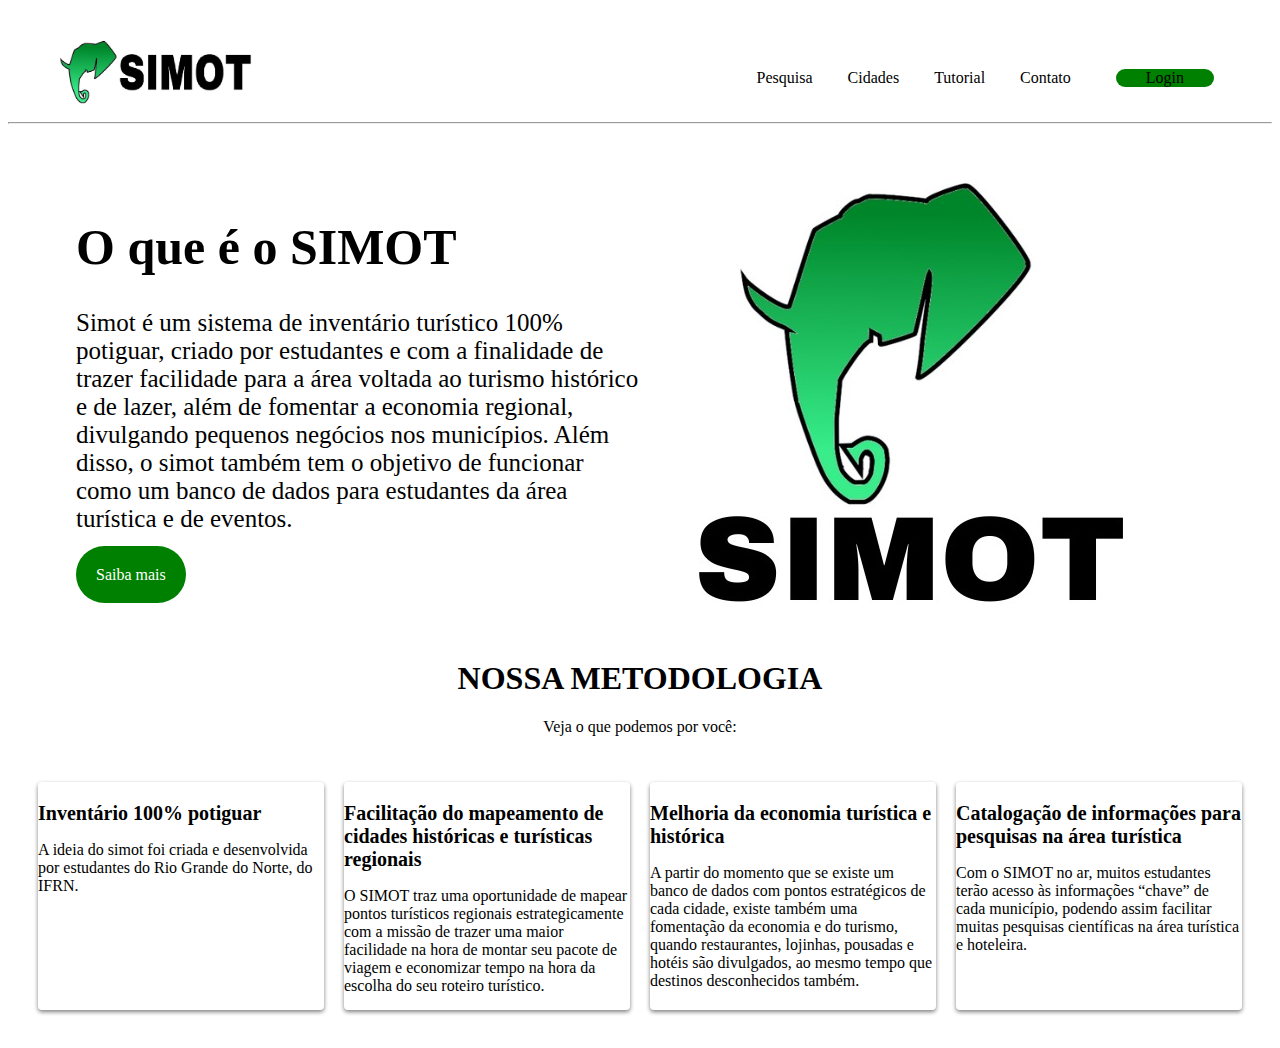
==== index.html @ f3b5767b "primeira atualização" ====
<!DOCTYPE html>
<html>
<head>
    <meta charset='utf-8'>
    <meta http-equiv='X-UA-Compatible' content='IE=edge'>
    <title>SIMOT - 2023</title>
    <meta name='viewport' content='width=device-width, initial-scale=1'>
    <link rel='stylesheet' href='https://cdn-uicons.flaticon.com/uicons-solid-straight/css/uicons-solid-straight.css'>
    <link rel='stylesheet' href='https://cdn-uicons.flaticon.com/uicons-regular-straight/css/uicons-regular-straight.css'>
    <link rel='stylesheet' href='https://cdn-uicons.flaticon.com/uicons-solid-rounded/css/uicons-solid-rounded.css'>
    <link rel='stylesheet' href='https://cdn-uicons.flaticon.com/uicons-regular-rounded/css/uicons-regular-rounded.css'>
    <link rel='stylesheet' type='text/css' media='screen' href='style.css'>
    <script src='main.js'></script>
</head>
<body>
    <nav>
        <div class="logo">
            <a href=""><img src="imagens/logosimot01.jpeg" width="200"></a>
          </div>
        <ul class="menu">
          <li><a href="#">Pesquisa</a></li>
          <li><a href="#">Cidades</a></li>
          <li><a href="#">Tutorial</a></li>
          <li><a href="#">Contato</a></li>
          <li id="login"><a href="#">Login</a></li>
        </ul>
      </nav>
      <hr>

      <div class="container">
        <div class="text">
          <h1>O que é o SIMOT</h1>
          <p>
            Simot é um sistema de inventário turístico 100% potiguar, criado por estudantes e com a finalidade de trazer facilidade para a área voltada ao turismo histórico e de lazer, além de fomentar a economia regional, divulgando pequenos negócios nos municípios.
             Além disso, o simot também tem o objetivo de funcionar como um banco de dados para estudantes da área turística e de eventos.
          </p>
          <a href="#">Saiba mais</a>
        </div>
        <div class="image">
          <img src="imagens/logosimot.jpeg" alt="Imagem">
        </div>
      </div>

      <div class="card-inicio">
        <h1>NOSSA METODOLOGIA</h1>
        <p>Veja o que podemos por você:</p>
    </div>
      <div class="card-content">
        <div class="card">
            <i class="fi fi-ss-republican"></i>
          <h3 class="card-title">Inventário 100% potiguar</h3>
          <p class="card-text">A ideia do simot foi criada e desenvolvida por estudantes do Rio Grande do Norte, do IFRN.</p>
        </div>

        <div class="card">
            <i class="fi fi-rs-map-marker"></i>
          <h3 class="card-title">Facilitação do mapeamento de cidades históricas e turísticas regionais</h3>
          <p class="card-text">O SIMOT traz uma oportunidade de mapear pontos turísticos regionais estrategicamente com a missão de trazer uma maior facilidade na hora de montar seu pacote de viagem e economizar tempo na hora da escolha do seu roteiro turístico.</p>
        </div>

        <div class="card">
            <i class="fi fi-sr-hand-holding-usd"></i>
          <h3 class="card-title">Melhoria da economia turística e histórica</h3>
          <p class="card-text">A partir do momento que se existe um banco de dados com pontos estratégicos de cada cidade, existe também uma fomentação da economia e do turismo, quando restaurantes, lojinhas, pousadas e hotéis são divulgados, ao mesmo tempo que destinos desconhecidos também.
        </p>
        </div>

        <div class="card">
            <i class="fi fi-rr-list-check"></i>
          <h3 class="card-title">Catalogação de informações para pesquisas na área turística</h3>
          <p class="card-text">Com o SIMOT no ar, muitos estudantes terão acesso às informações “chave” de cada município, podendo assim facilitar muitas pesquisas científicas na área turística e hoteleira.</p>
        </div>
      </div>
      
</body>
</html>
---- style.css ----
nav {
    background-color: #fff;
    display: flex;
    justify-content: space-between;
    align-items: center;
    padding: 0 48px;
  }
  
  .logo a {
    color: #000;
    font-size: 24px;
    text-decoration: none;
  }

  .logo img {
    margin-top: 30px;
  }
  
  .menu {
    list-style: none;
    display: flex;
    margin-top: 50px;
    padding: 10px;
    font-size: 16px;
  }
  
  .menu li {
    margin-right: 15px;
  }
  
  .menu li a {
    color: #000;
    text-decoration: none;
    transition: color 0.3s ease;
    padding: 0 10px;
    
  }

  #login {
    background-color: #008000;
    border-radius: 100px;
    padding: 0 20px;
    margin: 0 0 0 20px;
    color: #000;
  }
  
  .menu li a:hover {
    color: #f1f1f1;
  }

  /*Corpo de texto*/
  .container {
    display: flex;
    align-items: center;
    padding: 0 48px;
    font-size: 25px;
  }
  
  .text {
    flex: 1;
    padding: 20px;
  }

  .text a {
    text-decoration: none;
    background-color: #008000;
    border-radius: 100px;
    padding: 20px;
    color: #fff;
    font-size: 16px;
  }

  .text a:hover {
    color: #444;
  }
  
  .image {
    flex: 1;
  }
  
  .image img {
    max-width: 100%;
    height: auto;
    left: 50px;
  }

  /*Cards*/

  .card-inicio {
    text-align: center;
  }

  .card-content {
    padding: 20px;
    display: flex;
    flex-wrap: wrap;
  }

  .card {
    width: calc(25% - 20px);
    margin: 10px;
    background-color: #fff;
    box-shadow: 0 2px 4px grey;
    border-radius: 4px;
    overflow: hidden;
  }
  
  .card-title {
    font-size: 20px;
    margin-bottom: 10px;
  }
  
  .card-text {
    margin-bottom: 15px;
  }
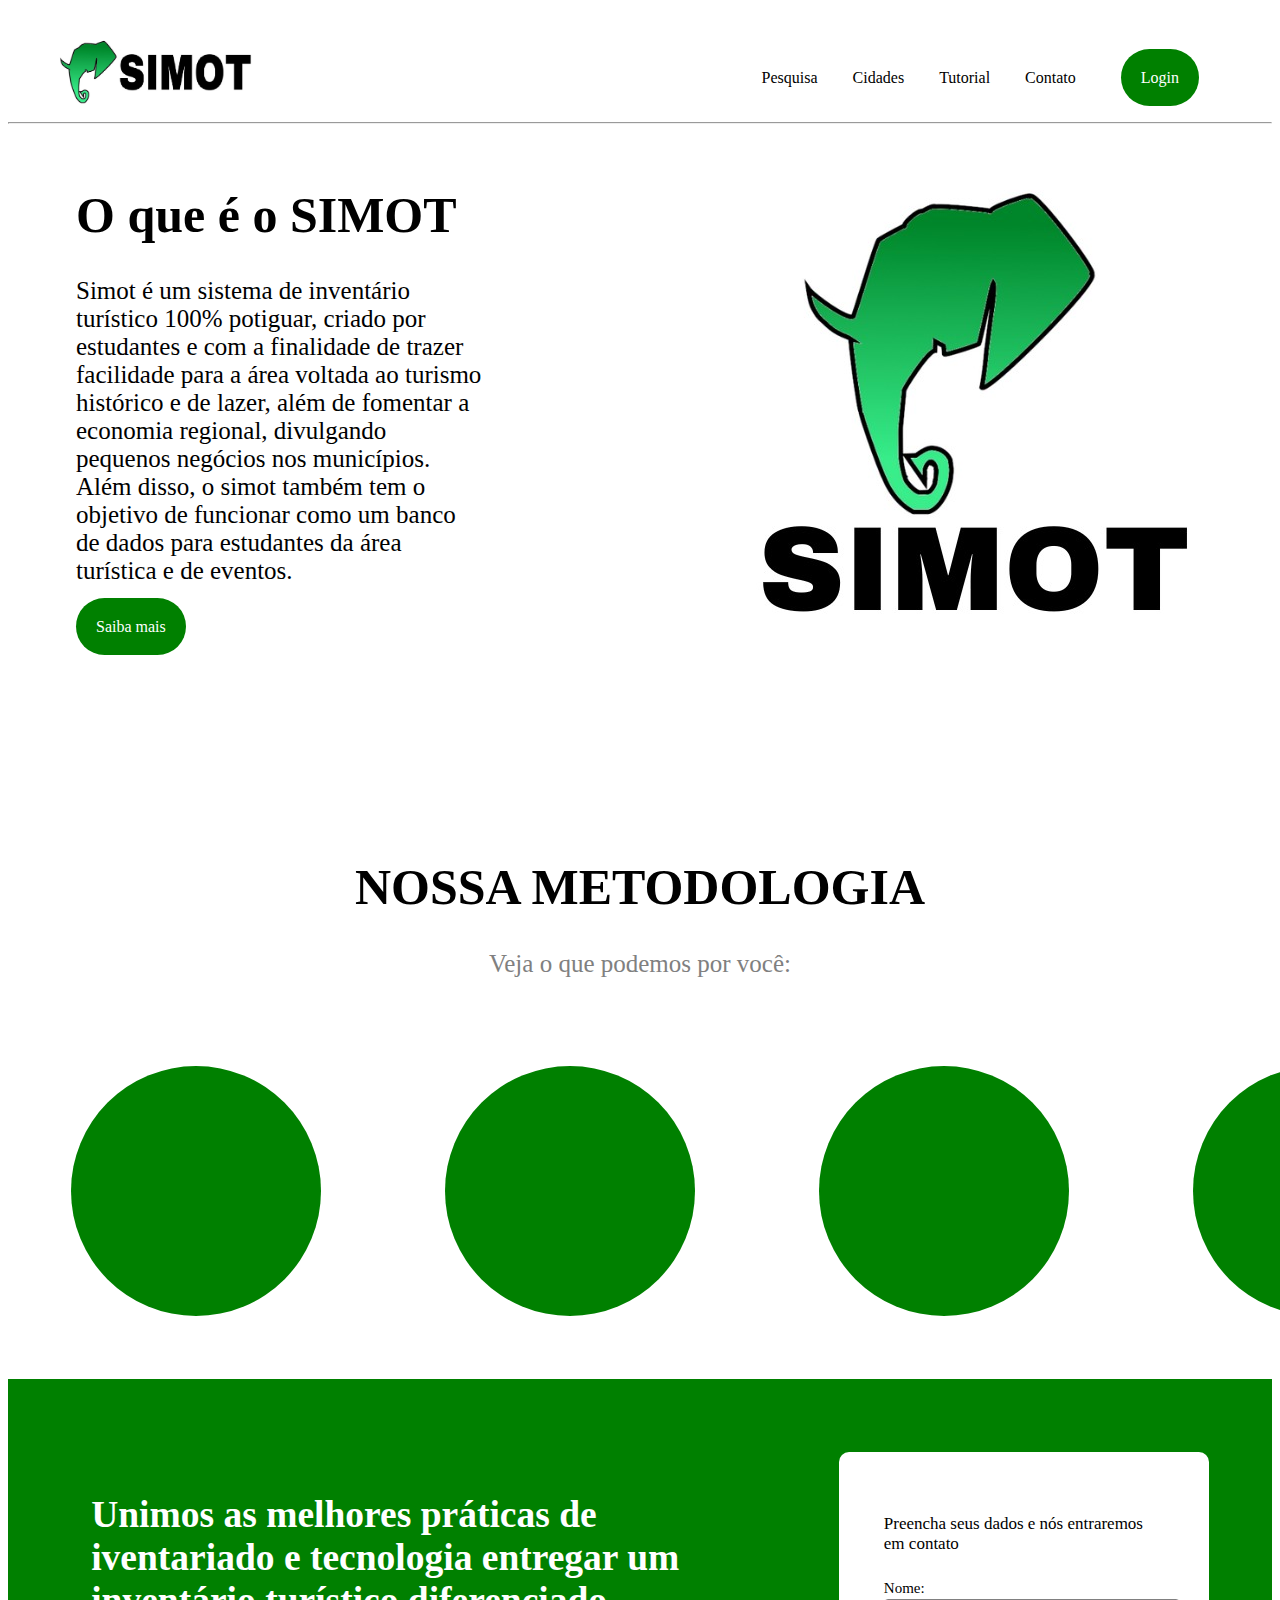
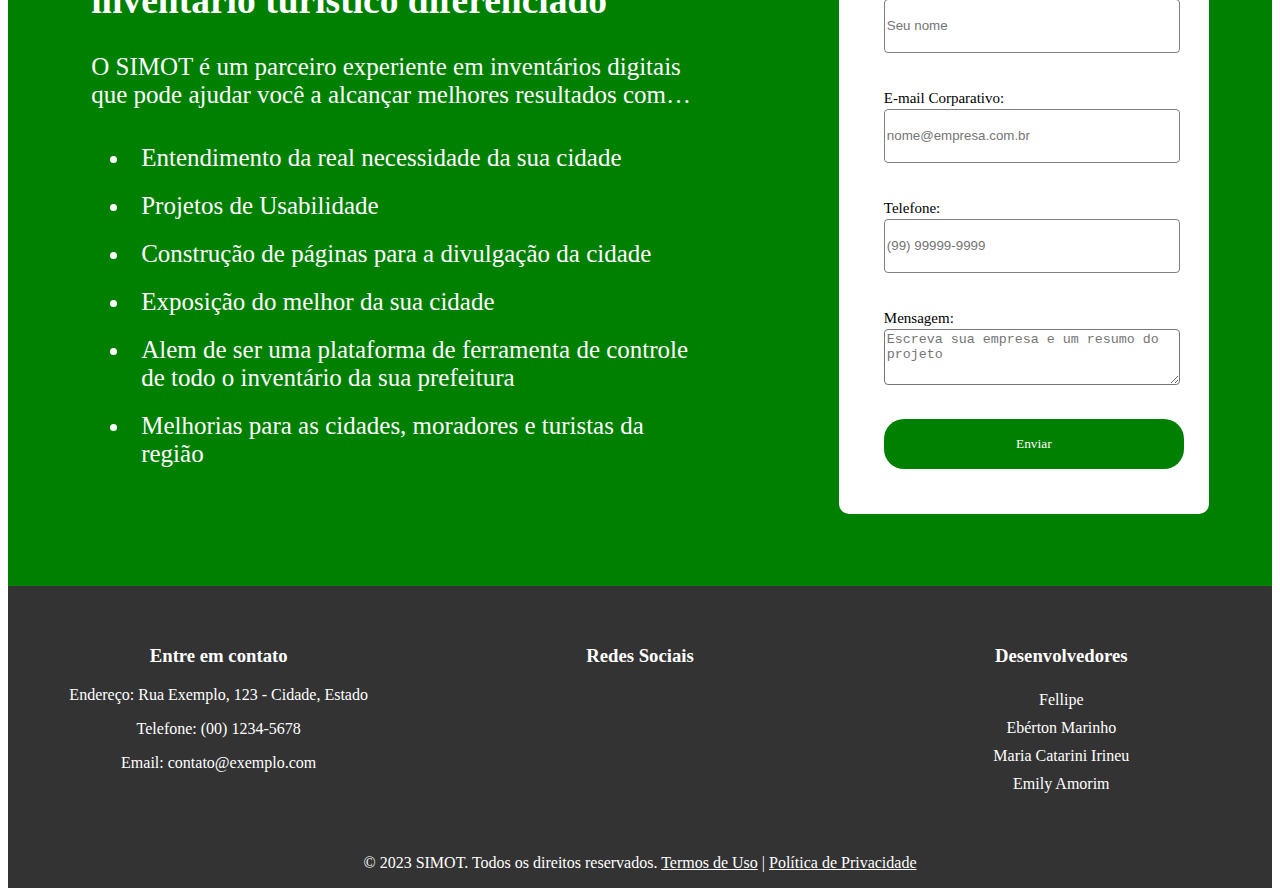
==== commit 860cc51f: "Atualização" ====
--- a/index.html
+++ b/index.html
@@ -9,6 +9,10 @@
     <link rel='stylesheet' href='https://cdn-uicons.flaticon.com/uicons-regular-straight/css/uicons-regular-straight.css'>
     <link rel='stylesheet' href='https://cdn-uicons.flaticon.com/uicons-solid-rounded/css/uicons-solid-rounded.css'>
     <link rel='stylesheet' href='https://cdn-uicons.flaticon.com/uicons-regular-rounded/css/uicons-regular-rounded.css'>
+    <link rel='stylesheet' href='https://cdn-uicons.flaticon.com/uicons-brands/css/uicons-brands.css'>
+    <link rel='stylesheet' href='https://cdn-uicons.flaticon.com/uicons-brands/css/uicons-brands.css'>
+    <link rel='stylesheet' href='https://cdn-uicons.flaticon.com/uicons-brands/css/uicons-brands.css'>
+    <link rel='stylesheet' href='https://cdn-uicons.flaticon.com/uicons-brands/css/uicons-brands.css'>
     <link rel='stylesheet' type='text/css' media='screen' href='style.css'>
     <script src='main.js'></script>
 </head>
@@ -45,32 +49,122 @@
         <h1>NOSSA METODOLOGIA</h1>
         <p>Veja o que podemos por você:</p>
     </div>
-      <div class="card-content">
-        <div class="card">
+
+    <table>
+      <tr>
+        <td>
+          <div class="card">
             <i class="fi fi-ss-republican"></i>
-          <h3 class="card-title">Inventário 100% potiguar</h3>
-          <p class="card-text">A ideia do simot foi criada e desenvolvida por estudantes do Rio Grande do Norte, do IFRN.</p>
+            <div class="card-content">
+              <h3 class="card-title">Inventário 100% potiguar</h3>
+              <p class="card-text">A ideia do simot foi criada e desenvolvida por estudantes do Rio Grande do Norte, do IFRN.</p>
+            </div>
+          </div>
+        </td>
+
+        <td>
+          <div class="card">
+            <i class="fi fi-rs-map-marker"></i>
+            <div class="card-content">
+              <h3 class="card-title">Facilitação do mapeamento de cidades históricas e turísticas regionais</h3>
+              <p class="card-text">O SIMOT traz uma oportunidade de mapear pontos turísticos regionais estrategicamente com a missão de trazer uma maior facilidade na hora de montar seu pacote de viagem e economizar tempo na hora da escolha do seu roteiro turístico.</p>
+            </div>
+          </div>
+        </td>
+
+        <td>
+          <div class="card">
+            <i class="fi fi-sr-hand-holding-usd"></i>
+            <div class="card-content">
+              <h3 class="card-title">Melhoria da economia turística e histórica</h3>
+          <p class="card-text">A partir do momento que se existe um banco de dados com pontos estratégicos de cada cidade, existe também uma fomentação da economia e do turismo, quando restaurantes, lojinhas, pousadas e hotéis são divulgados, ao mesmo tempo que destinos desconhecidos também.
+        </p>
+            </div>
+          </div>
+        </td>
+
+        <td>
+          <div class="card">
+            <i class="fi fi-rr-list-check"></i>
+            <div class="card-content">
+              <h3 class="card-title">Catalogação de informações para pesquisas na área turística</h3>
+          <p class="card-text">Com o SIMOT no ar, muitos estudantes terão acesso às informações “chave” de cada município, podendo assim facilitar muitas pesquisas científicas na área turística e hoteleira.</p>
+            </div>
+          </div>
+        </td>
+      </tr>
+    </table>
+
+    <div class="container2">
+      <div class="text2">
+        <h2>Unimos as melhores práticas de iventariado e tecnologia entregar um inventário turístico diferenciado</h2>
+        <p>O SIMOT é um parceiro experiente em inventários digitais que pode ajudar você a alcançar melhores resultados com…</p>
+        <ul class="lista">
+          <li>Entendimento da real necessidade da sua cidade</li>
+          <li>Projetos de Usabilidade</li>
+          <li>Construção de páginas para a divulgação da cidade</li>
+          <li>Exposição do melhor da sua cidade</li>
+          <li>Alem de ser uma plataforma de ferramenta de controle de todo o inventário da sua prefeitura</li>
+          <li>Melhorias para as cidades, moradores e turistas da região</li>
+        </ul>
+      </div>
+
+      <div class="form">
+        <form action="" method="post">
+          <p>Preencha seus dados e nós entraremos em contato</p>
+          <label for="nome">Nome:</label><br>
+          <input type="text" id="nome" name="nome" placeholder="Seu nome"><br><br>
+  
+          <label for="lb2">E-mail Corparativo:</label><br>
+          <input type="email" id="lb2" name="lb2" placeholder="nome@empresa.com.br"><br><br>
+  
+          <label for="telefone">Telefone:</label><br>
+          <input type="tel" id="telefone" name="telefone" placeholder="(99) 99999-9999"><br><br>
+  
+          <label for="mensagem">Mensagem:</label><br>
+          <textarea id="mensagem" name="mensagem" placeholder="Escreva sua empresa e um resumo do projeto"></textarea><br><br>
+          
+          <button type="submit" value="Enviar">Enviar</button>
+        </form>
+      </div>
+    </div>
+
+    <div class="container3">
+      <footer class="footer">
+        <div class="contato">
+          <h3>Entre em contato</h3>
+          <p>Endereço: Rua Exemplo, 123 - Cidade, Estado</p>
+          <p>Telefone: (00) 1234-5678</p>
+          <p>Email: contato@exemplo.com</p>
         </div>
 
-        <div class="card">
-            <i class="fi fi-rs-map-marker"></i>
-          <h3 class="card-title">Facilitação do mapeamento de cidades históricas e turísticas regionais</h3>
-          <p class="card-text">O SIMOT traz uma oportunidade de mapear pontos turísticos regionais estrategicamente com a missão de trazer uma maior facilidade na hora de montar seu pacote de viagem e economizar tempo na hora da escolha do seu roteiro turístico.</p>
+        <div class="redes_sociais">
+          <h3>Redes Sociais</h3>
+          <ul class="social-links">
+            <li><a href="#"><i class="fi fi-brands-facebook"></i></a></li>
+            <li><a href="#"><i class="fi fi-brands-instagram"></i></a></li>
+            <li><a href="#"><i class="fi fi-brands-twitter"></i></a></li>
+            <li><a href="#"><i class="fi fi-brands-linkedin"></i></a></li>
+          </ul>
         </div>
 
-        <div class="card">
-            <i class="fi fi-sr-hand-holding-usd"></i>
-          <h3 class="card-title">Melhoria da economia turística e histórica</h3>
-          <p class="card-text">A partir do momento que se existe um banco de dados com pontos estratégicos de cada cidade, existe também uma fomentação da economia e do turismo, quando restaurantes, lojinhas, pousadas e hotéis são divulgados, ao mesmo tempo que destinos desconhecidos também.
-        </p>
-        </div>
-
-        <div class="card">
-            <i class="fi fi-rr-list-check"></i>
-          <h3 class="card-title">Catalogação de informações para pesquisas na área turística</h3>
-          <p class="card-text">Com o SIMOT no ar, muitos estudantes terão acesso às informações “chave” de cada município, podendo assim facilitar muitas pesquisas científicas na área turística e hoteleira.</p>
+        <div class="desenvolvedores">
+          <h3>Desenvolvedores</h3>
+          <p>Fellipe</p>
+          <p>Ebérton Marinho</p>
+          <p>Maria Catarini Irineu</p>
+          <p>Emily Amorim</p>
         </div>
       </div>
-      
+
+        <div class="container3">
+          <div class="direitos">
+            <p>&copy; 2023 SIMOT. Todos os direitos reservados.
+            <a href="#">Termos de Uso</a> | <a href="#">Política de Privacidade</a></p>
+          </div>
+        </div>
+    </footer>
+    
+    
 </body>
-</html>+</html>
--- a/style.css
+++ b/style.css
@@ -1,3 +1,4 @@
+  /* Menu */
   nav {
     background-color: #fff;
     display: flex;
@@ -36,16 +37,20 @@
     
   }
 
-  #login {
+  #login a{
     background-color: #008000;
     border-radius: 100px;
-    padding: 0 20px;
+    padding: 20px;
     margin: 0 0 0 20px;
+    color: #fff;
+  }
+
+  #login a:hover{
     color: #000;
   }
   
   .menu li a:hover {
-    color: #f1f1f1;
+    color: #A9A9A9;
   }
 
   /*Corpo de texto*/
@@ -75,43 +80,192 @@
   }
   
   .image {
-    flex: 1;
+    flex: -2;
   }
   
   .image img {
     max-width: 100%;
     height: auto;
-    left: 50px;
+    margin-left: 220px;
   }
 
   /*Cards*/
 
   .card-inicio {
     text-align: center;
-  }
-
+    font-size: 25px;
+    margin-top: 8em;
+  }
+
+  .card-inicio p{
+    color: #808080;
+  }
+
+   table {
+    text-align: center;
+   }
+  
+  .card {
+    display: flex;
+    flex-direction: row;
+    align-items: center;
+    justify-content: center;
+    width: 250px;
+    height: 250px;
+    margin: 60px ;
+    background-color: #008000;
+    transition: background-color 0.3s ease;
+    cursor: pointer;
+    border-radius: 50%;
+  }
+
+  .card:hover {
+    background-color: #fff;
+  }
+  
+  .card i {
+    font-size: 48px;
+    color: #000;
+    opacity: 1;
+    transition: all 0.3s ease;
+  }
+  
   .card-content {
-    padding: 20px;
-    display: flex;
-    flex-wrap: wrap;
-  }
-
-  .card {
-    width: calc(25% - 20px);
-    margin: 10px;
+    display: none;
+    padding: 1px;
+    text-align: center;
+    opacity: 0;
+    background-color: #b6ffa1;
+    transition: all 0.3s ease;
+  }
+  
+  .card:hover i {
+    border-radius: 0;
+    opacity: 0;
+  }
+  
+  .card:hover .card-content {
+    display: block;
+    border-radius: 0;
+    opacity: 1;
+  }
+  
+  /* Formatação de form */
+  .container2 {
+    display: flex;
+    align-items: center;
+    padding: 5%;
+    /* padding: 0 48px; */
+    font-size: 25px;
+    background-color: #008000;
+    color: #fff;
+  }
+
+  .text2 {
+    flex: 1;
+    padding: 20px;
+  }
+
+  .lista li {
+    padding: 10px;
+  }
+
+  .form {
+    flex: -1;
+    /* font-size: 15px; */
+    margin-left: 100px;
+    padding: 10px;
     background-color: #fff;
-    box-shadow: 0 2px 4px grey;
+    border-radius: 10px;
+    color: #000;
+  }
+
+  form{
+    padding: 35px;
+    width: 280px;
+  }
+
+  form p{
+    font-size: 17px;
+  }
+
+  form label {
+    font-size: 15px;
+  }
+
+  form input {
+    width: 290px;
+    height: 50px;
+    border: #808080 solid 1px;
     border-radius: 4px;
-    overflow: hidden;
-  }
-  
-  .card-title {
-    font-size: 20px;
-    margin-bottom: 10px;
-  }
-  
-  .card-text {
-    margin-bottom: 15px;
-  }
-  
-  +  }
+
+  form textarea {
+    width: 290px;
+    height: 50px;
+    border-radius: 4px;
+  }
+
+  form button {
+    width: 300px;
+    height: 50px;
+    border: none;
+    border-radius: 20px;
+    background-color: #008000;
+    color: #fff;
+    font-family: 'Times New Roman', Times, serif;
+  }
+
+  form button:hover {
+    background-color: #808080;
+    cursor: pointer;
+  }
+
+  /* Rodapé */
+  
+  .container3 {
+    display: flex;
+    justify-content: center;
+    background-color: #333;
+  }
+  
+  .footer {
+    display: flex;
+    flex-direction: row;
+    color: #fff;
+    width: 4000px;
+    padding: 40px 0;
+  }
+  
+  .contato,
+  .redes_sociais,
+  .desenvolvedores {
+    text-align: center;
+    flex: 1;
+  }
+  
+  .social-links li {
+    display: inline-block;
+    padding: 8px;
+    margin-left: 5px;
+  }
+  
+  .social-links a {
+    color: #fff;
+    font-size: 18px;
+    text-decoration: none;
+    margin-right: 25px;
+  }
+  
+  .desenvolvedores p {
+    margin: 0;
+    padding: 5px;
+  }
+
+  .direitos p {
+    color: #fff;
+  }
+  
+  .direitos a {
+    color: #fff;
+  }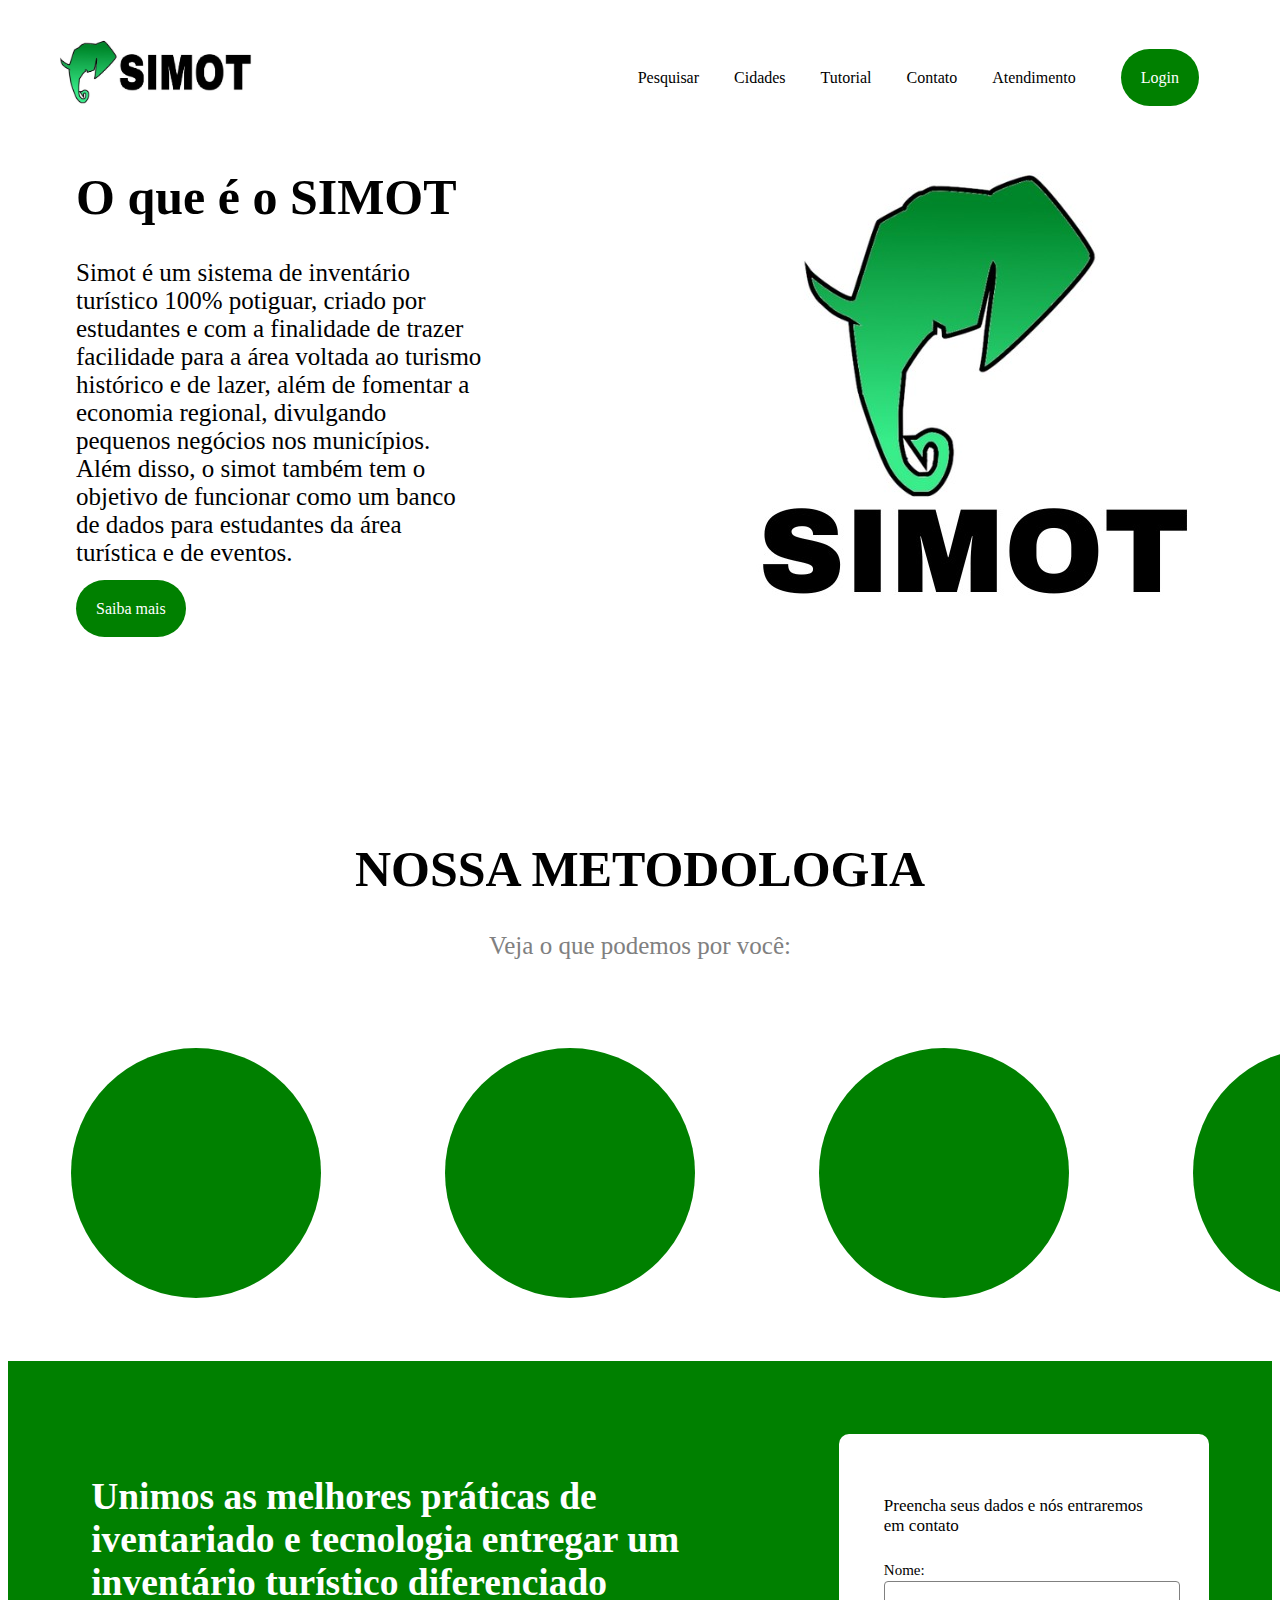
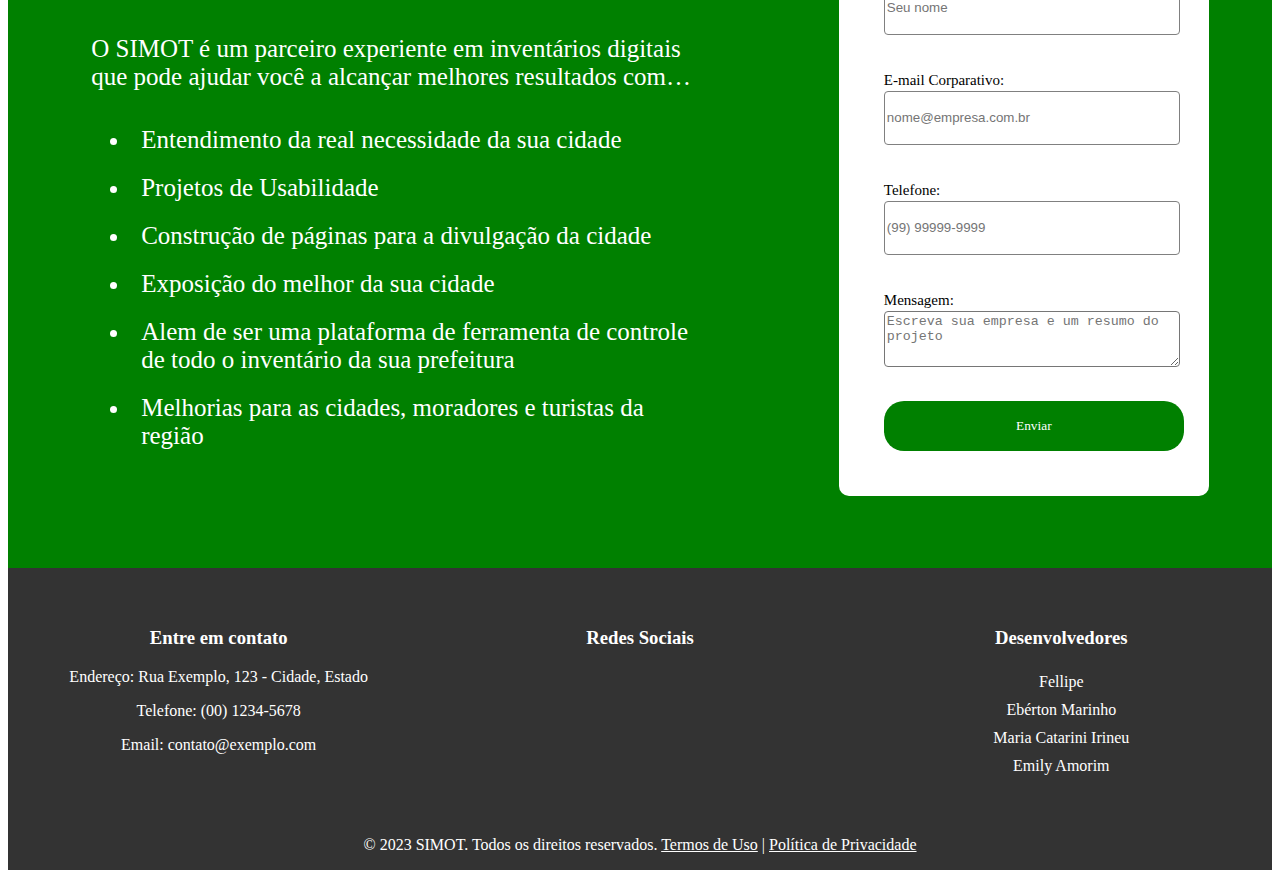
==== commit 4f13262f: "Atualização" ====
--- a/index.html
+++ b/index.html
@@ -22,14 +22,21 @@
             <a href=""><img src="imagens/logosimot01.jpeg" width="200"></a>
           </div>
         <ul class="menu">
-          <li><a href="#">Pesquisa</a></li>
+
+          <li><a href="#">
+            <!-- <form>
+              <input type="search" name="" id="">
+              <button type="submit">Pesquisar</button>
+            </form> -->Pesquisar
+          </a></li>
           <li><a href="#">Cidades</a></li>
           <li><a href="#">Tutorial</a></li>
           <li><a href="#">Contato</a></li>
-          <li id="login"><a href="#">Login</a></li>
+          <li><a href="atendimento.html">Atendimento</a></li>
+          <li id="login"><a href="login.html">Login</a></li>
         </ul>
       </nav>
-      <hr>
+      <!-- <hr> -->
 
       <div class="container">
         <div class="text">
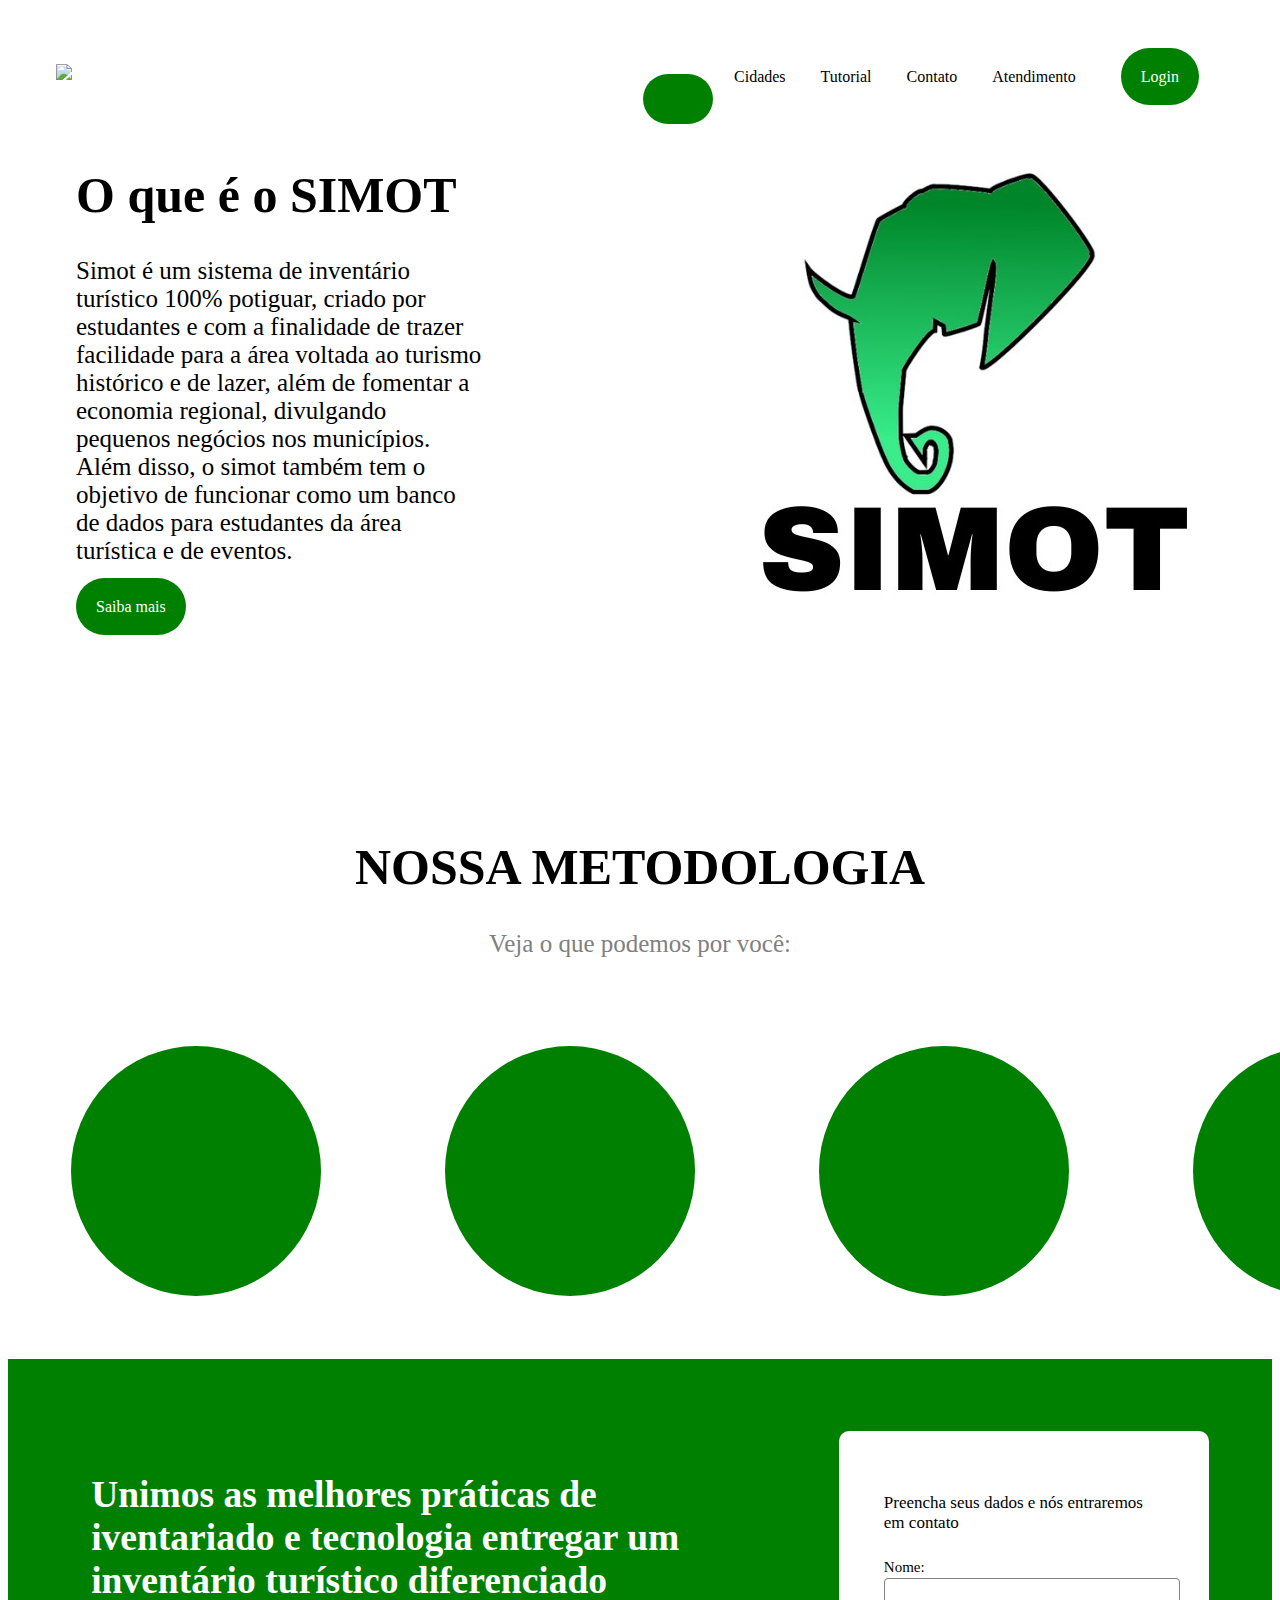
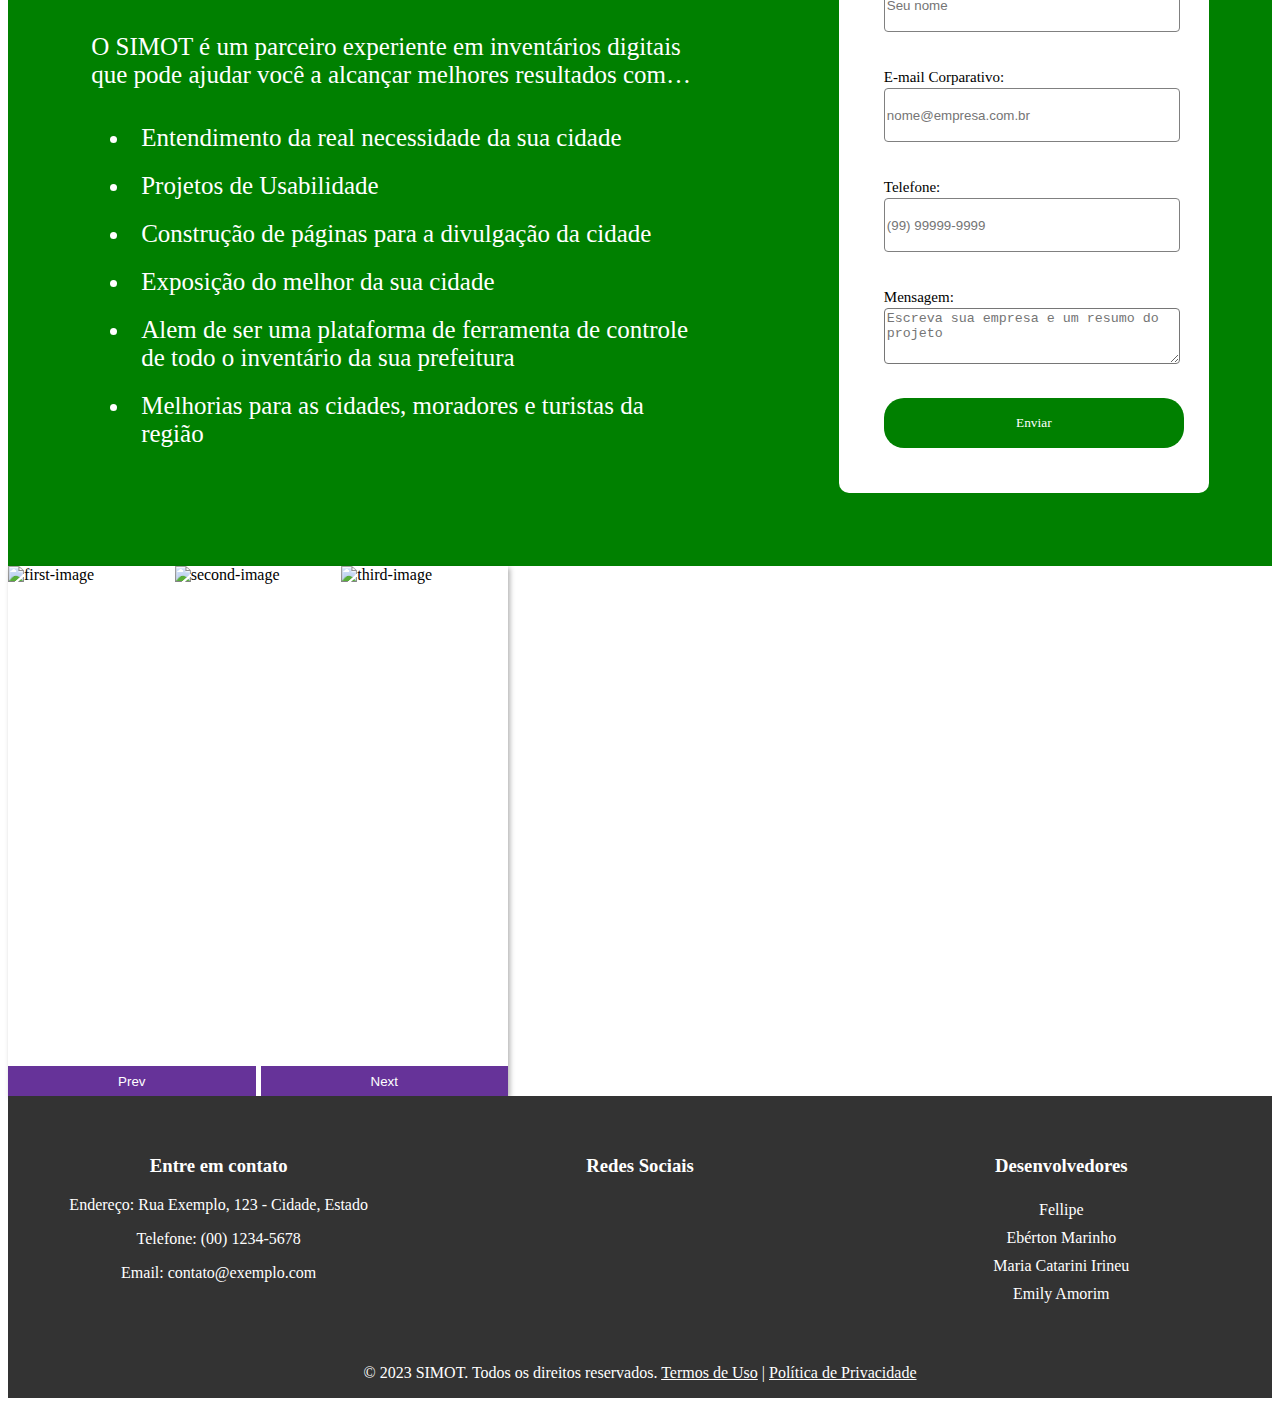
==== commit bd2f8c7a: "22.09" ====
--- a/index.html
+++ b/index.html
@@ -5,6 +5,7 @@
     <meta http-equiv='X-UA-Compatible' content='IE=edge'>
     <title>SIMOT - 2023</title>
     <meta name='viewport' content='width=device-width, initial-scale=1'>
+    <link rel="stylesheet" href="https://cdnjs.cloudflare.com/ajax/libs/font-awesome/5.14.0/css/all.min.css" integrity="sha512-1PKOgIY59xJ8Co8+NE6FZ+LOAZKjy+KY8iq0G4B3CyeY6wYHN3yt9PW0XpSriVlkMXe40PTKnXrLnZ9+fkDaog==" crossorigin="anonymous" />
     <link rel='stylesheet' href='https://cdn-uicons.flaticon.com/uicons-solid-straight/css/uicons-solid-straight.css'>
     <link rel='stylesheet' href='https://cdn-uicons.flaticon.com/uicons-regular-straight/css/uicons-regular-straight.css'>
     <link rel='stylesheet' href='https://cdn-uicons.flaticon.com/uicons-solid-rounded/css/uicons-solid-rounded.css'>
@@ -14,21 +15,22 @@
     <link rel='stylesheet' href='https://cdn-uicons.flaticon.com/uicons-brands/css/uicons-brands.css'>
     <link rel='stylesheet' href='https://cdn-uicons.flaticon.com/uicons-brands/css/uicons-brands.css'>
     <link rel='stylesheet' type='text/css' media='screen' href='style.css'>
-    <script src='main.js'></script>
+    <script src='script.js'></script>
 </head>
 <body>
     <nav>
         <div class="logo">
-            <a href=""><img src="imagens/logosimot01.jpeg" width="200"></a>
+            <a href=""><img src="imagens/logosimot02.png" width="200"></a>
           </div>
         <ul class="menu">
 
-          <li><a href="#">
-            <!-- <form>
-              <input type="search" name="" id="">
-              <button type="submit">Pesquisar</button>
-            </form> -->Pesquisar
-          </a></li>
+          <!-- <li><a href="#">Pesquisar</a></li> -->
+          <li><div class = 'search-box'>
+            <input class = "search-text" type="text" placeholder = "Search Anything">
+          <a href="#" class = "search-btn">
+            <i class="fas fa-search"></i>
+          </a>
+          </div></li>
           <li><a href="#">Cidades</a></li>
           <li><a href="#">Tutorial</a></li>
           <li><a href="#">Contato</a></li>
@@ -136,7 +138,51 @@
       </div>
     </div>
 
-    <div class="container3">
+    <!-- <div class="carrossel-container">
+      <div class="carrossel">
+        <input class="carrossel-input" type="radio" name="carrossel" id="slide1">
+        <input class="carrossel-input" type="radio" name="carrossel" id="slide2">
+        <input class="carrossel-input" type="radio" name="carrossel" id="slide3">
+
+        <div class="carrossel-slides">
+          <div class="carrossel-slide">
+            <img src="imagens/praia_amor.jpg" alt="Imagem 1">
+          </div>
+          <div class="carrossel-slide">
+            <img src="imagens/praia_barra_cunhau.jpg" alt="Imagem 2">
+          </div>
+          <div class="carrossel-slide">
+            <img src="imagens/praia_madeiro.jpg" alt="Imagem 3">
+          </div>
+        </div>
+
+        <div class="carrossel-indicadores">
+          <label class="carrossel-indicador" for="slide1"></label>
+          <label class="carrossel-indicador" for="slide2"></label>
+          <label class="carrossel-indicador" for="slide3"></label>
+        </div>
+      </div>
+
+    </div> -->
+
+
+    <div class="carrossel-containers">
+      <div class="carrossel">
+        <div class="imagem-container" id="imgs">
+          <img src="imagens/praia_amor.jpg" alt="first-image"/>
+          <img src="imagens/praia_barra_cunhau.jpg" alt="second-image"/>
+          <img src="imagens/praia_madeiro.jpg" alt="third-image"/>
+        </div>
+  
+        <div class="buttons-container">
+          <button id="left" class="btn">Prev</button>
+          <button id="right" class="btn">Next</button>
+        </div>
+      </div>
+    </div>
+    
+
+    <div class="container-rodape">
       <footer class="footer">
         <div class="contato">
           <h3>Entre em contato</h3>
@@ -164,7 +210,7 @@
         </div>
       </div>
 
-        <div class="container3">
+        <div class="container-rodape">
           <div class="direitos">
             <p>&copy; 2023 SIMOT. Todos os direitos reservados.
             <a href="#">Termos de Uso</a> | <a href="#">Política de Privacidade</a></p>
--- a/style.css
+++ b/style.css
@@ -28,6 +28,11 @@
   .menu li {
     margin-right: 15px;
   }
+
+  /* .menu li input {
+    margin-right: 15px;
+    padding: 0 10px;
+  } */
   
   .menu li a {
     color: #000;
@@ -36,6 +41,62 @@
     padding: 0 10px;
     
   }
+
+  /* Pesquisar */
+  .search-box {
+    position: absolute;
+    top : 11%;
+    left: 53%;
+    transform: translate(-50%, -50%); 
+    background: #008000;
+    height: 40px;
+    border-radius: 40px;
+    padding: 5px;
+    /* border-radius: 100px; */
+    /* padding: 20px;
+    margin: 0 0 0 20px; */
+    }
+    
+    .search-box:hover > .search-text{
+    width: 150px;
+    padding: 0 6px;
+    }
+    
+    .search-box:hover > .search-btn{
+    background: white;
+    color: black;
+    }
+    
+    .search-btn {
+    color: #000;
+    float: right;
+    width: 40px;
+    height: 40px;
+    border-radius: 50%;
+    background: #008000;
+    display: flex;
+    justify-content: center;
+    align-items: center;
+    transition: 0.4s;
+    cursor: pointer;
+    text-decoration: none;
+    }
+    
+    .search-text {
+    border: none;
+    background: none;
+    outline: none;
+    float: left;
+    padding: 0;
+    color: white;
+    font-size: 16px;
+    font-weight: normal;
+    transition: 0.4s;
+    line-height: 40px;
+    width: 0px;
+  }
+
+  /*LOGIN*/
 
   #login a{
     background-color: #008000;
@@ -221,9 +282,143 @@
     cursor: pointer;
   }
 
+  /* Carrossel */
+  
+  /* .carrossel-container{
+    min-height: 100vh;
+    width: 100%;
+    display: flex;
+    align-items: center;
+    justify-content: center;
+    background-color: #fff;
+    font-family: 'poppins';
+    position: relative;
+  }
+  
+  .carrossel {
+    position: relative;
+    width: 360px;
+    height: 200px;
+    overflow: hidden;
+    border-radius: 10px;
+  }
+
+  .carrossel-input {
+    display: none;
+  }
+
+  .carrossel-slides {
+    display: flex;
+    width: 300%;
+    animation: carrosselSlide 10s infinite;
+  }
+
+  .carrossel-slide {
+    width: 100%;
+    border: 300%;
+    border-radius: 10px;
+  }
+
+  .carrossel-slide img {
+    max-width: 100%;
+    width: 100%;
+    height: 100%;
+    object-fit: cover;
+    border: none;
+    border-radius: 10px;
+  }
+
+  .carrossel-indicadores {
+    position: absolute;
+    bottom: 10px;
+    left: 50%;
+    transform: translateX(-50%);
+  }
+
+  .carrossel-indicador {
+    display: inline-block;
+    width: 10px;
+    height: 10px;
+    border-radius: 50%;
+    background-color: #ccc;
+    margin: 5px;
+    cursor: pointer;
+  }
+
+  .carrossel-indicador:hover {
+    background-color: #555;
+  }
+
+  .carrossel-input:checked + .carrossel-slides {
+    animation-play-state: paused;
+  }
+
+  .carrossel-input:nth-child(1):checked ~ .carrossel-slides {
+    transform: translateX(-33.33%);
+  }
+
+  .carrossel-input:nth-child(2):checked ~ .carrossel-slides {
+    transform: translateX(-66.66%);
+  }
+
+  .attribute {
+    position: absolute;
+    bottom: 10px;
+  } */
+
+  .carrossel-container {
+    display: flex;
+    align-items: center;
+    justify-content: center;
+    height: 100vh;
+    margin: 0;
+    box-sizing: border-box;
+  }
+  
+  .imagem-container img {
+    width: 500px;
+    height: 500px;
+    object-fit: cover;
+  }
+  
+  .carrossel {
+    box-shadow: 2px 2px 5px rgba(0, 0, 0, 0.3);
+    height: 530px;
+    width: 500px;
+    overflow: hidden;
+  }
+  
+  .imagem-container {
+    display: flex;
+    transform: translateX(1);
+    transition: transform 0.5s ease-in-out;
+  }
+  
+  .buttons-container {
+    display: flex;
+    justify-content: space-between;
+  }
+  
+  .btn {
+    background-color: rebeccapurple;
+    color: #fff;
+    border: none;
+    padding: 0.5rem;
+    cursor: pointer;
+    width: 49.5%;
+  }
+  
+  .btn:hover {
+    opacity: 0.9;
+  }
+  
+  .btn:focus {
+    outline: none;
+  }
+
   /* Rodapé */
   
-  .container3 {
+  .container-rodape {
     display: flex;
     justify-content: center;
     background-color: #333;
